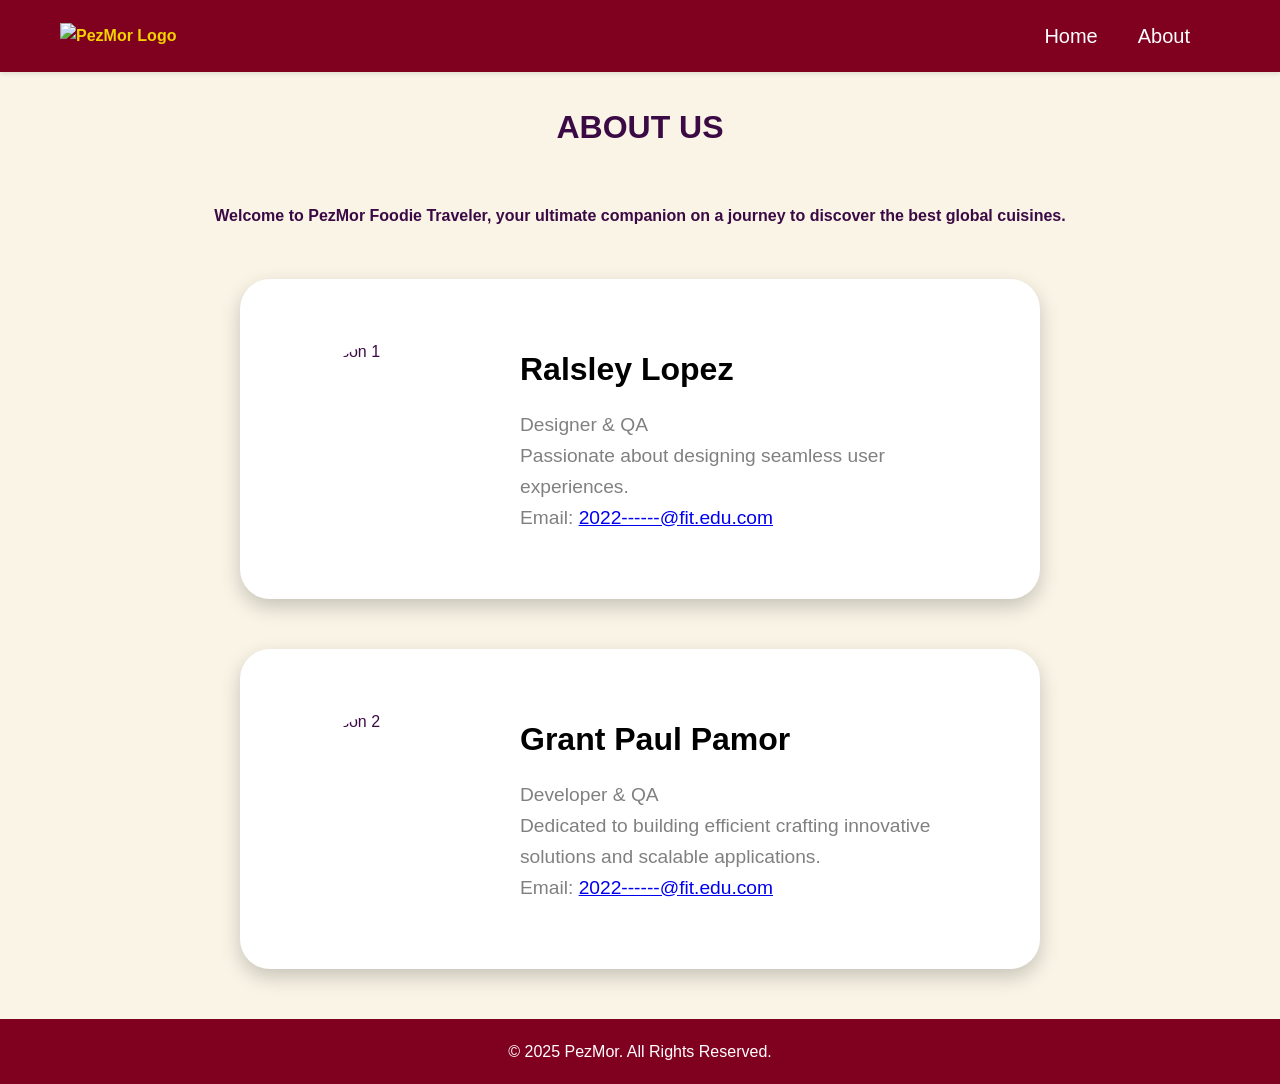
==== pages/page1/index.html @ 878c67bb "feat(ui): updated landing page and added About Us section" ====
<!DOCTYPE html>
<html lang="en">
<head>
    <meta charset="UTF-8">
    <meta name="viewport" content="width=device-width, initial-scale=1.0">
    <link rel="stylesheet" href="assets\css\style.css">
    <title>ABOUT US</title>
</head>
<body>
    <header>
        <div class="logo">
            <a href="../../index.html">
                <img src="../../Logo/logo.png" alt="PezMor Logo" width="75">
            </a>
        </div>
        <nav>
            <ul>
                <li><a href="../../index.html">Home</a></li>
                <li><a href="index.html">About</a></li>
            </ul>
        </nav>
    </header>
    <h1>ABOUT US</h1>
    <div class="about-container">
        <p><strong>Welcome to PezMor Foodie Traveler, your ultimate companion on a journey to discover the best global cuisines.</strong></p>
        <div class="profile-box">
            <img src="../../assets/img/Person.png" alt="Person 1">
            <div class="details">
                <h2>Ralsley Lopez</h2>
                <p>Designer & QA</p>
                <p>Passionate about designing seamless user experiences.</p>
                <p>Email: <a href="mailto:2022------@fit.edu.com">2022------@fit.edu.com</a></p>
            </div>
        </div>
        <div class="profile-box">
            <img src="../../assets/img/Person.png" alt="Person 2">
            <div class="details">
                <h2>Grant Paul Pamor</h2>
                <p>Developer & QA</p>
                <p>Dedicated to building efficient crafting innovative solutions and scalable applications.</p>
                <p>Email: <a href="mailto:2022------@fit.edu.com">2022------@fit.edu.com</a></p>
            </div>
        </div>
    </div>
    <footer>
        <p>&copy; 2025 PezMor. All Rights Reserved.</p>
    </footer>
</body>
</html>
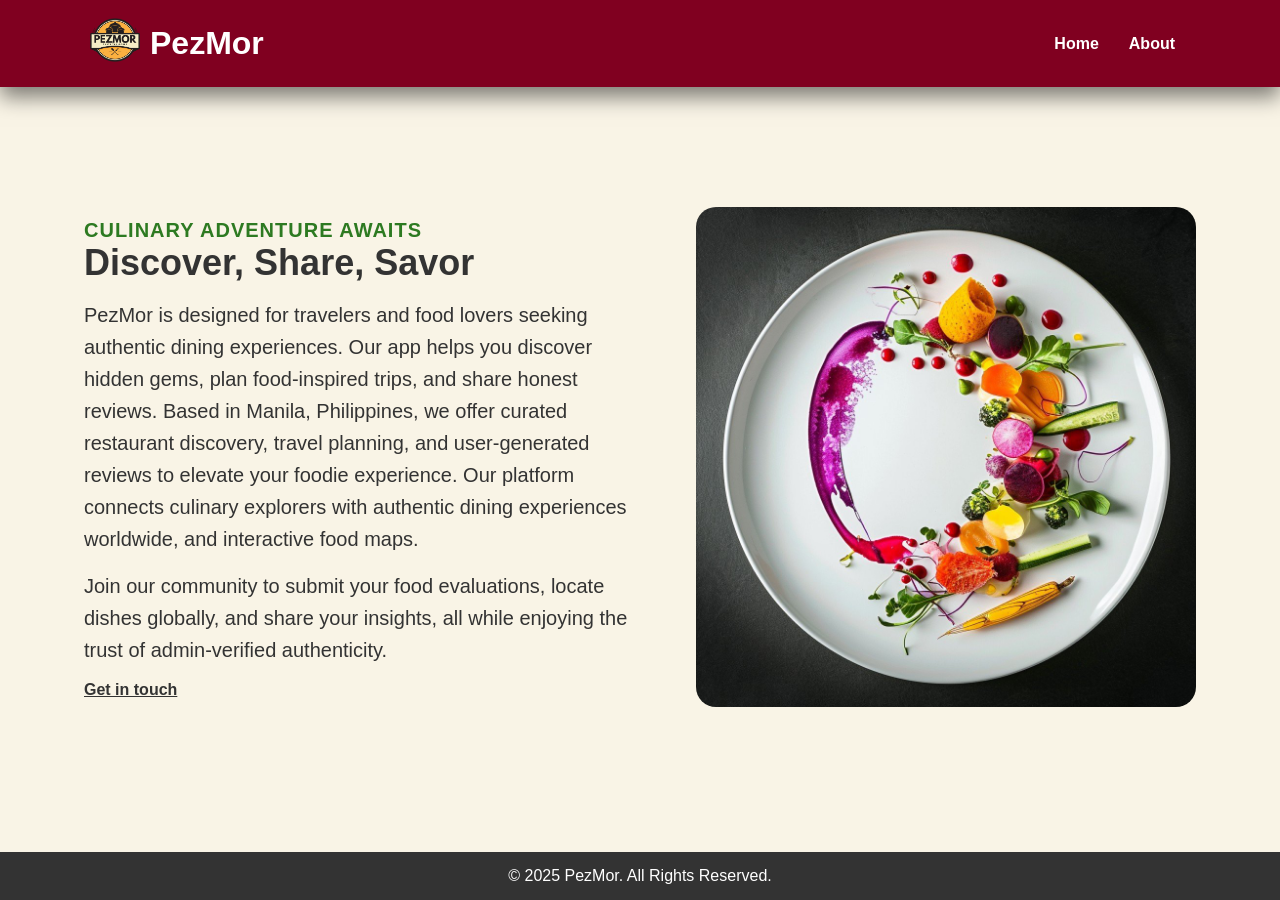
==== commit a8fcbdfa: "feat(ui): improved landing page responsiveness and refined About Us layout" ====
--- a/pages/page1/index.html
+++ b/pages/page1/index.html
@@ -4,46 +4,70 @@
     <meta charset="UTF-8">
     <meta name="viewport" content="width=device-width, initial-scale=1.0">
     <link rel="stylesheet" href="assets\css\style.css">
-    <title>ABOUT US</title>
+    <title>PezMor - About Us</title>
 </head>
 <body>
+    <!-- Header & Navigation -->
     <header>
-        <div class="logo">
-            <a href="../../index.html">
-                <img src="../../Logo/logo.png" alt="PezMor Logo" width="75">
+        <div class="container">
+            <div class="logo">
+                <a href="index.html">
+                    <img src="../../assets/img/logov2.png" alt="PezMor" width="50">
+                </a>
+            </div>
+            <a href="index.html">
+                <h1>PezMor</h1>
             </a>
+
+            <!-- Hamburger Button -->
+            <button class="hamburger" onclick="toggleMenu()">☰</button>
+
+            <!-- Navigation Menu -->
+            <nav id="nav-menu">
+                <ul>
+                    <li><a href="../../index.html"><strong>Home</strong></a></li>
+                    <li><a href="index.html"><strong>About</strong></a></li>
+                </ul>
+            </nav>
         </div>
-        <nav>
-            <ul>
-                <li><a href="../../index.html">Home</a></li>
-                <li><a href="index.html">About</a></li>
-            </ul>
-        </nav>
     </header>
-    <h1>ABOUT US</h1>
-    <div class="about-container">
-        <p><strong>Welcome to PezMor Foodie Traveler, your ultimate companion on a journey to discover the best global cuisines.</strong></p>
-        <div class="profile-box">
-            <img src="../../assets/img/Person.png" alt="Person 1">
-            <div class="details">
-                <h2>Ralsley Lopez</h2>
-                <p>Designer & QA</p>
-                <p>Passionate about designing seamless user experiences.</p>
-                <p>Email: <a href="mailto:2022------@fit.edu.com">2022------@fit.edu.com</a></p>
+
+    <!-- About Us --->
+    <section class="about">
+        <div class="container about-content">
+            <div class="text-section">
+                <h5 class="highlight">CULINARY ADVENTURE AWAITS</h5>
+                <h2>Discover, Share, Savor</h2>
+                <p>
+                    PezMor is designed for travelers and food lovers seeking authentic dining experiences. Our app helps you discover hidden gems, plan food-inspired trips, and share honest reviews. Based in Manila, Philippines, we offer curated restaurant discovery, travel planning, and user-generated reviews to elevate your foodie experience. Our platform connects culinary explorers with authentic dining experiences worldwide, and interactive food maps.
+                </p>
+                <p>
+                    Join our community to submit your food evaluations, locate dishes globally, 
+                    and share your insights, all while enjoying the trust of admin-verified authenticity.
+                </p>
+                <a href="#" class="contact-link">Get in touch</a>
+            </div>
+            <div class="image-section">
+                <img src="../../assets/img/about.png" alt="Culinary Experience">
             </div>
         </div>
-        <div class="profile-box">
-            <img src="../../assets/img/Person.png" alt="Person 2">
-            <div class="details">
-                <h2>Grant Paul Pamor</h2>
-                <p>Developer & QA</p>
-                <p>Dedicated to building efficient crafting innovative solutions and scalable applications.</p>
-                <p>Email: <a href="mailto:2022------@fit.edu.com">2022------@fit.edu.com</a></p>
-            </div>
-        </div>
-    </div>
+    </section>
+
+    <!-- Footer -->
     <footer>
         <p>&copy; 2025 PezMor. All Rights Reserved.</p>
     </footer>
+
+    <!-- JS for Hamburger -->
+    <script>
+        document.addEventListener("DOMContentLoaded", function () {
+        const hamburger = document.querySelector(".hamburger");
+        const navMenu = document.querySelector("#nav-menu");
+
+        hamburger.addEventListener("click", function () {
+            navMenu.classList.toggle("active");
+        });
+    });
+    </script>
 </body>
 </html>
